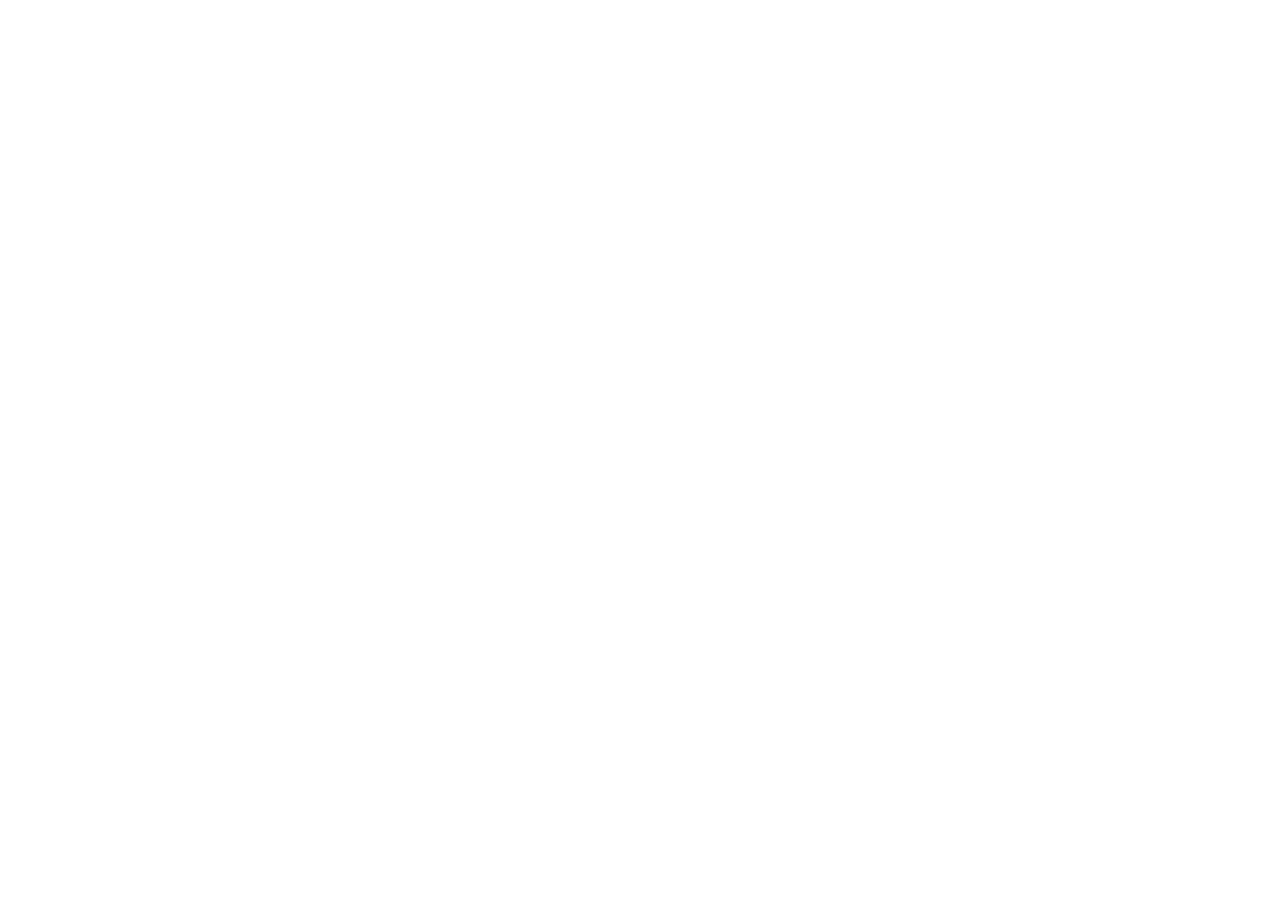
==== generator.html @ c20faf58 "Created HTML, CSS, index.js, and GPT Wrapper." ====
<!DOCTYPE html>
<html lang="en">
<head>
    <meta charset="UTF-8">
    <meta name="viewport" content="width=device-width, initial-scale=1.0">
    <title>Generator</title>
    <link rel="stylesheet" href="style2.css">
</head>
<body>
    




    <script src="index.js"></script>
</body>
</html>
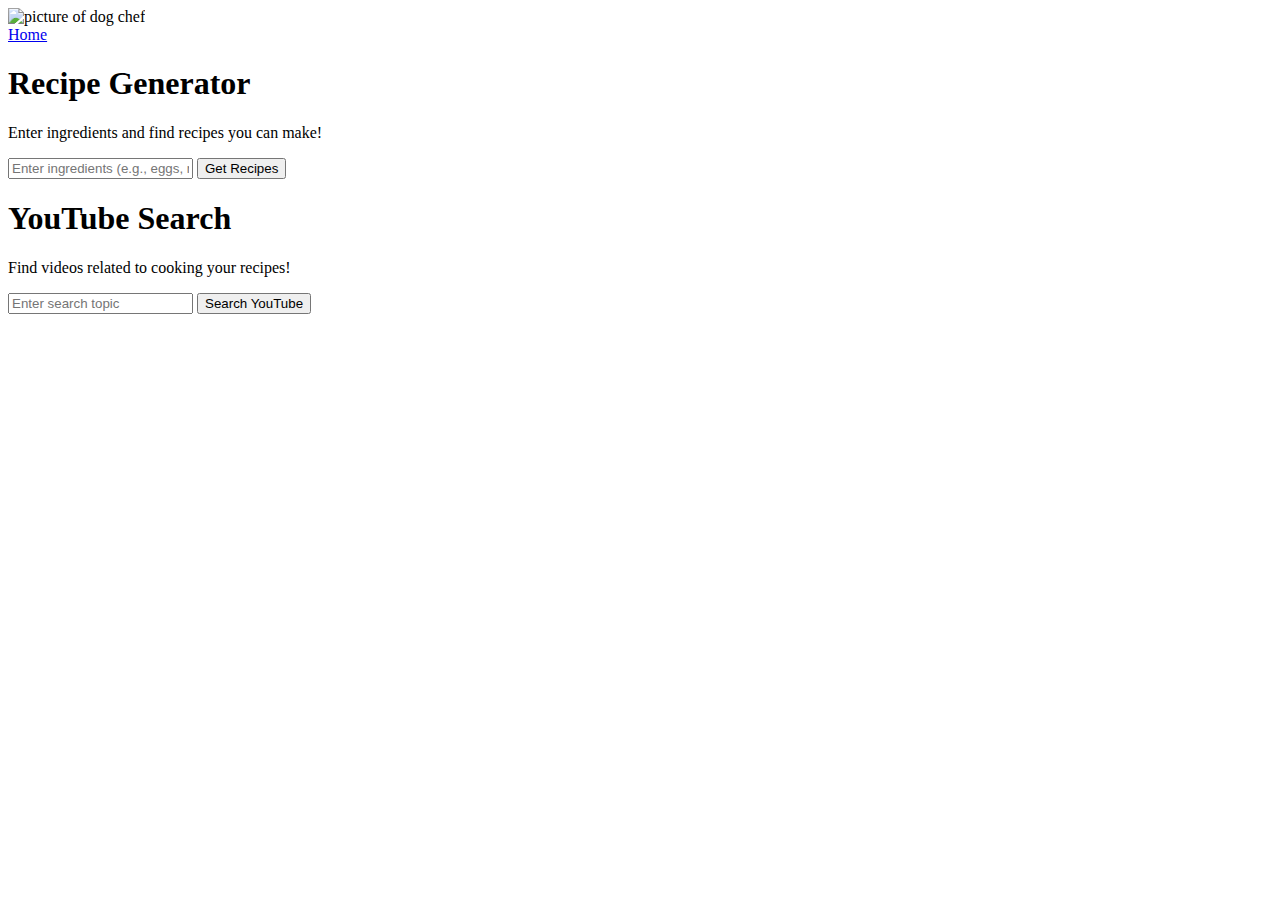
==== commit ced89b0c: "Updated index.html, CSS, index.js, generator.html." ====
--- a/generator.html
+++ b/generator.html
@@ -7,10 +7,37 @@
     <link rel="stylesheet" href="style2.css">
 </head>
 <body>
-    
+    <!-- Navigation Bar -->
+    <header>
+        <div class="navbar">
+            <img src="images/polite_chef_pooch.png" alt="picture of dog chef" id="logo">
+            <nav>
+                <a href="index.html" class="nav-links">Home</a>
+            </nav>
+        </div>
+    </header> 
 
+    <!-- Recipe Generator Section -->
+    <main class="generator-container">
+        <h1>Recipe Generator</h1>
+        <p>Enter ingredients and find recipes you can make!</p>
 
+        <!-- User Input for Recipes -->
+        <input id="ingredients" type="text" placeholder="Enter ingredients (e.g., eggs, milk, flour)">
+        <button onclick="getRecipes()">Get Recipes</button>
 
+        <!-- Recipe Results -->
+        <div id="recipeResult"></div>
+
+        <!-- YouTube Search Section -->
+        <h1>YouTube Search</h1>
+        <p>Find videos related to cooking your recipes!</p>
+        <input id="youtubeSubject" type="text" placeholder="Enter search topic">
+        <button onclick="getYoutube()">Search YouTube</button>
+
+        <!-- YouTube Results -->
+        <div id="youtubeResult"></div>
+    </main>
 
     <script src="index.js"></script>
 </body>
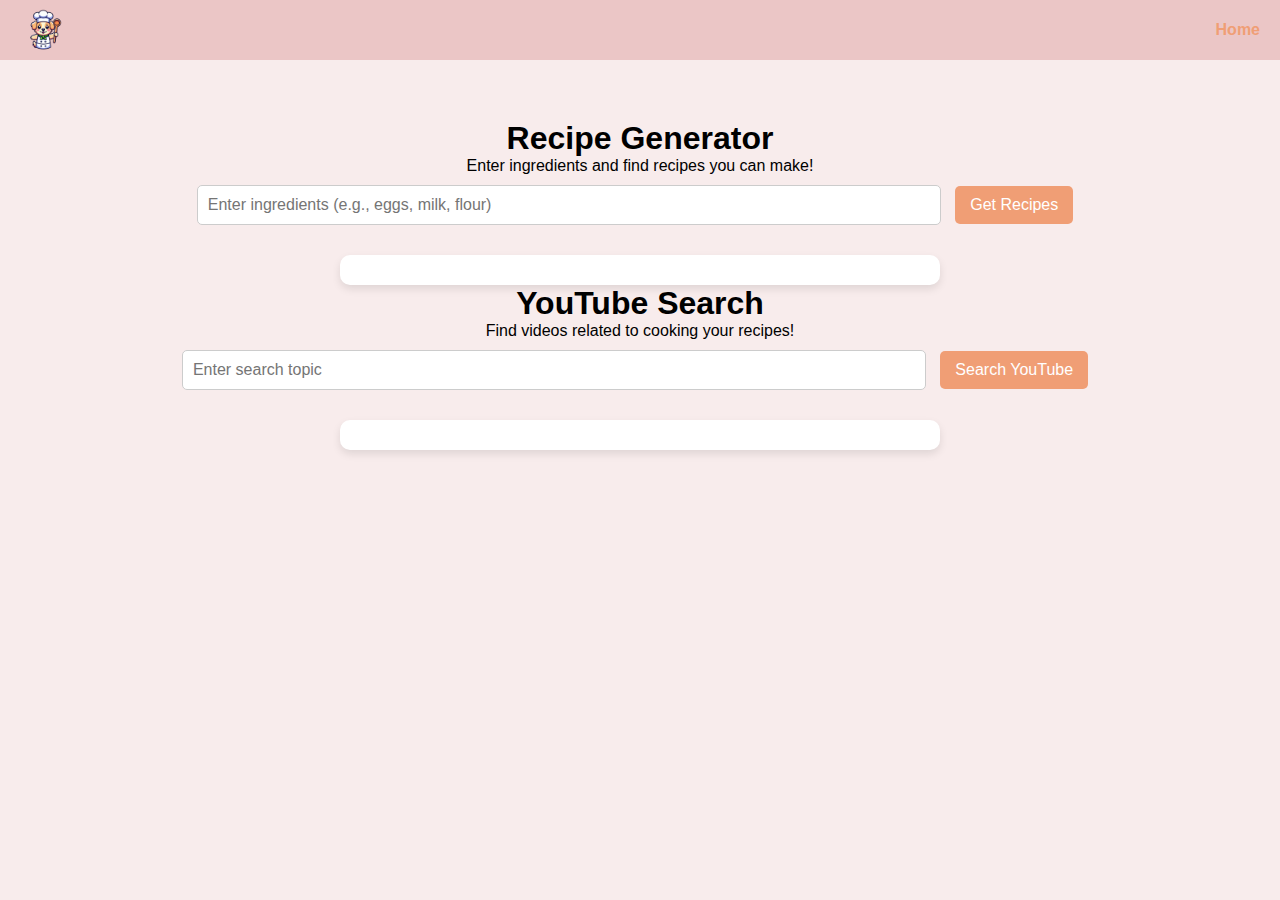
==== commit 714a6c3f: "Updated generator.html and created styles2.css." ====
--- a/generator.html
+++ b/generator.html
@@ -4,7 +4,7 @@
     <meta charset="UTF-8">
     <meta name="viewport" content="width=device-width, initial-scale=1.0">
     <title>Generator</title>
-    <link rel="stylesheet" href="style2.css">
+    <link rel="stylesheet" href="styles2.css">
 </head>
 <body>
     <!-- Navigation Bar -->
--- a/styles2.css
+++ b/styles2.css
@@ -0,0 +1,82 @@
+* {
+    box-sizing: border-box;
+    margin: 0;
+    padding: 0;
+}
+
+body {
+    font-family: Roboto, sans-serif;
+    background-color: hsl(0, 49%, 95%);
+    text-align: center;
+}
+
+/* Navigation Bar */
+.navbar {
+    display: flex;
+    justify-content: space-between;
+    align-items: center;
+    padding: 10px 20px;
+    background-color: hsl(0, 49%, 85%);
+    position: fixed;
+    top: 0;
+    width: 100%;
+    height: 60px;
+    z-index: 1000;
+}
+
+#logo {
+    width: 50px;
+    height: auto;
+}
+
+.nav-links {
+    text-decoration: none;
+    color: hsl(20, 80%, 70%);
+    font-weight: bold;
+    font-size: 16px;
+}
+
+.generator-container {
+    margin-top: 100px;
+    padding: 20px;
+}
+
+/* Input Fields */
+input {
+    padding: 10px;
+    width: 60%;
+    font-size: 16px;
+    margin: 10px 0;
+    border-radius: 5px;
+    border: 1px solid #ccc;
+}
+
+/* Buttons */
+button {
+    padding: 10px 15px;
+    background-color: hsl(20, 80%, 70%);
+    color: white;
+    border: none;
+    border-radius: 5px;
+    cursor: pointer;
+    font-size: 16px;
+    margin: 10px;
+}
+
+button:hover {
+    background-color: hsl(0, 2%, 8%);
+}
+
+/* Recipe & YouTube Results */
+#recipeResult, #youtubeResult {
+    margin-top: 20px;
+    padding: 15px;
+    background-color: white;
+    border-radius: 10px;
+    box-shadow: 0px 4px 8px rgba(0, 0, 0, 0.1);
+    text-align: left;
+    max-width: 600px;
+    margin-left: auto;
+    margin-right: auto;
+    overflow-wrap: break-word;
+}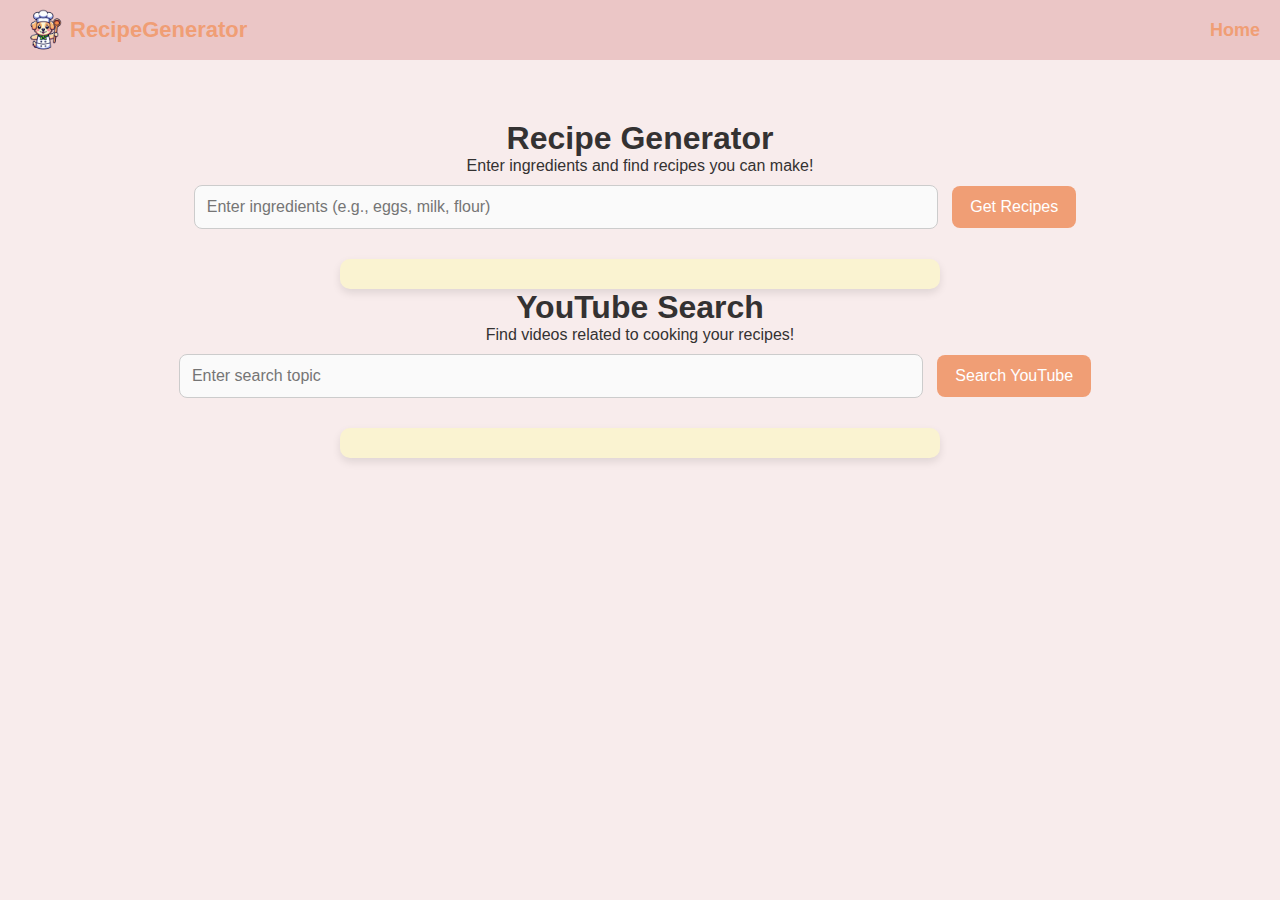
==== commit 0b163103: "Updated new images and adjusted styling." ====
--- a/generator.html
+++ b/generator.html
@@ -10,7 +10,10 @@
     <!-- Navigation Bar -->
     <header>
         <div class="navbar">
-            <img src="images/polite_chef_pooch.png" alt="picture of dog chef" id="logo">
+            <div class="logo-container">
+                <img src="images/polite_chef_pooch.png" alt="picture of dog chef" id="logo">
+                <span id="site-title">RecipeGenerator</span>
+            </div>
             <nav>
                 <a href="index.html" class="nav-links">Home</a>
             </nav>
--- a/styles2.css
+++ b/styles2.css
@@ -8,6 +8,7 @@
     font-family: Roboto, sans-serif;
     background-color: hsl(0, 49%, 95%);
     text-align: center;
+    color: hsl(0, 2%, 20%);
 }
 
 /* Navigation Bar */
@@ -22,20 +23,42 @@
     width: 100%;
     height: 60px;
     z-index: 1000;
+    animation: slideRight 1s ease-in-out forwards;
 }
+
+
+
+/* Style for logo and title */
+.logo-container {
+    display: flex;
+    align-items: center;
+} 
 
 #logo {
     width: 50px;
     height: auto;
-}
+}  
+
+#site-title {
+    font-size: 22px;
+    font-weight: bold;
+    color: hsl(20, 80%, 70%);
+    font-family: "Roboto", sans-serif; 
+} 
 
 .nav-links {
     text-decoration: none;
     color: hsl(20, 80%, 70%);
     font-weight: bold;
-    font-size: 16px;
+    font-size: 18px;
+    transition: color 0.3s ease-in-out;
 }
 
+.nav-links:hover {
+    color: hsl(10, 80%, 50%);
+}
+
+/* Main Container */
 .generator-container {
     margin-top: 100px;
     padding: 20px;
@@ -43,35 +66,37 @@
 
 /* Input Fields */
 input {
-    padding: 10px;
+    padding: 12px;
     width: 60%;
     font-size: 16px;
     margin: 10px 0;
-    border-radius: 5px;
-    border: 1px solid #ccc;
+    border-radius: 8px;
+    border: 1px solid hsl(0, 0%, 80%);
+    background-color: hsl(0, 0%, 98%);
 }
 
 /* Buttons */
 button {
-    padding: 10px 15px;
+    padding: 12px 18px;
     background-color: hsl(20, 80%, 70%);
     color: white;
     border: none;
-    border-radius: 5px;
+    border-radius: 8px;
     cursor: pointer;
     font-size: 16px;
     margin: 10px;
+    transition: background-color 0.3s ease-in-out;
 }
 
 button:hover {
-    background-color: hsl(0, 2%, 8%);
+    background-color: hsl(10, 80%, 50%);
 }
 
-/* Recipe & YouTube Results */
-#recipeResult, #youtubeResult {
+/* Recipe Results */
+#recipeResult {
     margin-top: 20px;
     padding: 15px;
-    background-color: white;
+    background-color: hsl(50, 80%, 90%);
     border-radius: 10px;
     box-shadow: 0px 4px 8px rgba(0, 0, 0, 0.1);
     text-align: left;
@@ -79,4 +104,66 @@
     margin-left: auto;
     margin-right: auto;
     overflow-wrap: break-word;
+    color: hsl(0, 2%, 20%);
+    font-weight: bold;
+}
+
+/* Recipe List */
+.recipe-list {
+    list-style-type: none;
+    padding: 0;
+}
+
+.recipe-item {
+    background-color: hsl(45, 80%, 85%);
+    color: hsl(0, 2%, 20%);
+    font-weight: bold;
+    padding: 8px;
+    margin: 5px 0;
+    border-radius: 5px;
+    transition: background-color 0.3s ease-in-out;
+}
+
+.recipe-item:hover {
+    background-color: hsl(45, 80%, 75%);
+}
+
+/* YouTube Results */
+#youtubeResult {
+    margin-top: 20px;
+    padding: 15px;
+    background-color: hsl(50, 80%, 90%);
+    border-radius: 10px;
+    box-shadow: 0px 4px 8px rgba(0, 0, 0, 0.1);
+    text-align: left;
+    max-width: 600px;
+    margin-left: auto;
+    margin-right: auto;
+    overflow-wrap: break-word;
+}
+
+/* YouTube Links */
+#youtubeResult a {
+    text-decoration: none;
+    color: hsl(220, 80%, 60%);
+    font-weight: bold;
+    transition: color 0.3s ease-in-out;
+    display: inline-block;
+    padding: 5px 0;
+}
+
+#youtubeResult a:hover {
+    color: hsl(220, 80%, 40%);
+}
+
+/* Animations */
+@keyframes slideRight {
+    from {
+        transform: translateX(-30px);
+        opacity: 0;
+    }
+    to {
+        transform: translateX(0);
+        opacity: 1;
+    }
 }